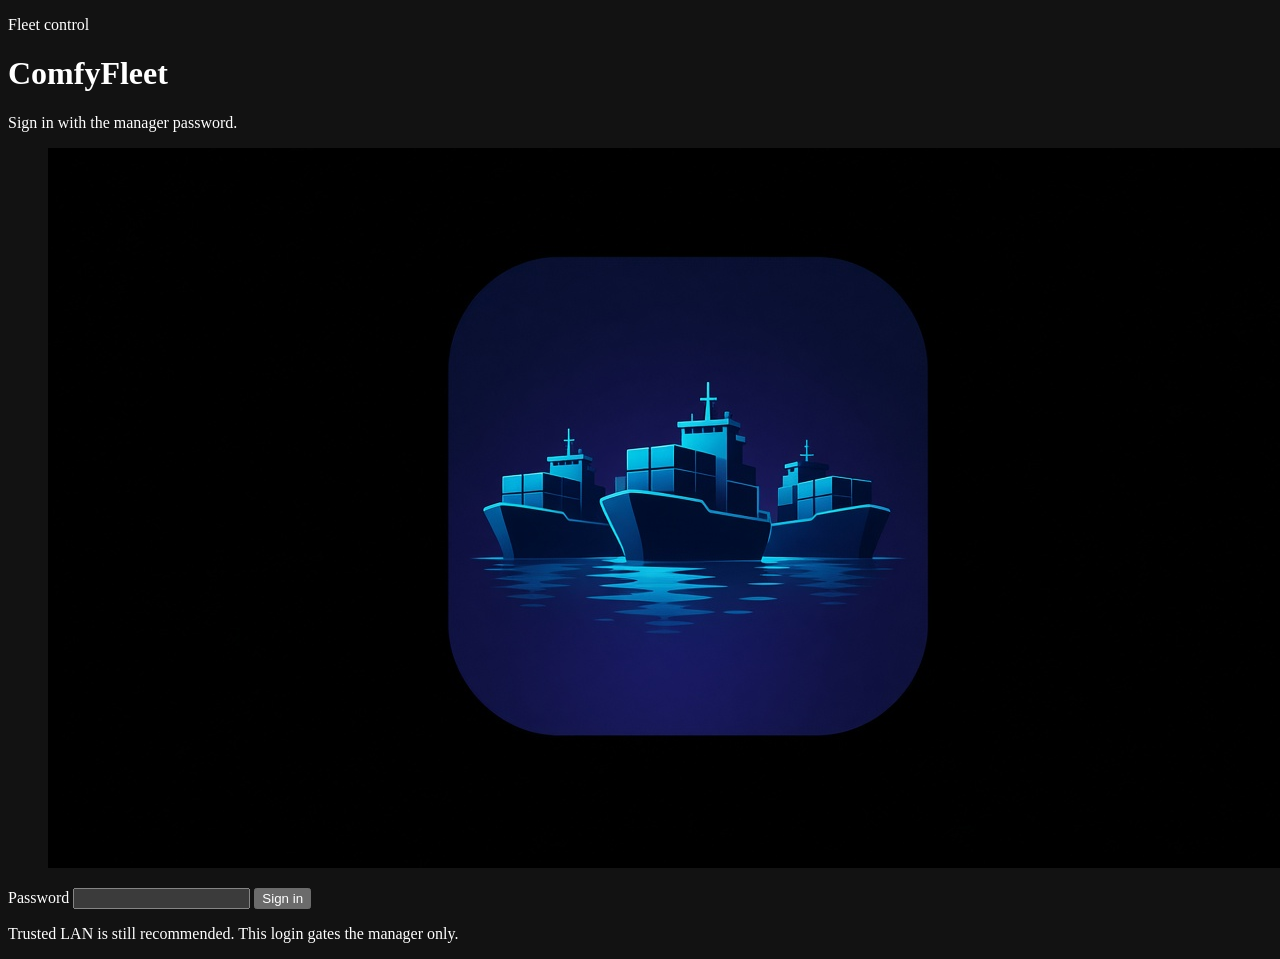
==== ui/login.html @ f4cdb94b "Require COMFYFLEET_PASSWORD and gate the manager HTTP API. The manager refuses to start when the sha" ====
<!DOCTYPE html>
<html lang="en">
<head>
  <meta charset="utf-8">
  <meta name="viewport" content="width=device-width, initial-scale=1, viewport-fit=cover">
  <meta name="theme-color" content="#000000">
  <meta name="color-scheme" content="dark">
  <title>Sign in — ComfyFleet</title>
  <link rel="icon" href="/comfyfleet-logo-ships.jpg">
  <link rel="stylesheet" href="/app.css">
</head>
<body>
  <div class="atmosphere" aria-hidden="true"></div>
  <main class="login-wrap">
    <form id="login-form" class="login-card glass" method="post" action="/api/login">
      <p class="eyebrow">Fleet control</p>
      <h1>ComfyFleet</h1>
      <p id="login-lead" class="sheet-lead">Sign in with the manager password.</p>
      <figure class="logo-plate">
        <img src="/comfyfleet-logo-ships.jpg" alt="ComfyFleet — ships on the water">
      </figure>
      <label class="field-label" for="password">Password</label>
      <input id="password" name="password" class="text-input" type="password" autocomplete="current-password" required>
      <p id="login-error" class="banner" role="alert" hidden></p>
      <button class="btn primary" type="submit">Sign in</button>
      <p class="trust">Trusted LAN is still recommended. This login gates the manager only.</p>
    </form>
  </main>
  <script>
    const params = new URLSearchParams(location.search);
    const error = document.querySelector("#login-error");
    const passwordInput = document.querySelector("#password");
    if (params.get("expired")) {
      error.hidden = false;
      error.textContent = "Session expired. Sign in again.";
    }
    document.querySelector("#login-form").addEventListener("submit", async (event) => {
      event.preventDefault();
      const password = passwordInput.value;
      let response;
      try {
        response = await fetch("/api/login", {
          method: "POST",
          credentials: "same-origin",
          headers: { "Content-Type": "application/json", Accept: "application/json" },
          body: JSON.stringify({ password })
        });
      } catch (err) {
        error.hidden = false;
        error.textContent = "Control backend unreachable.";
        return;
      }
      let payload = null;
      try { payload = await response.json(); } catch (err) { payload = null; }
      if (response.ok && payload && payload.ok) {
        window.location.assign("/");
        return;
      }
      passwordInput.value = "";
      error.hidden = false;
      if (response.status === 429) {
        error.textContent = "Too many sign-in attempts. Wait a moment and try again.";
      } else {
        error.textContent = "Invalid credentials.";
      }
    });
  </script>
</body>
</html>
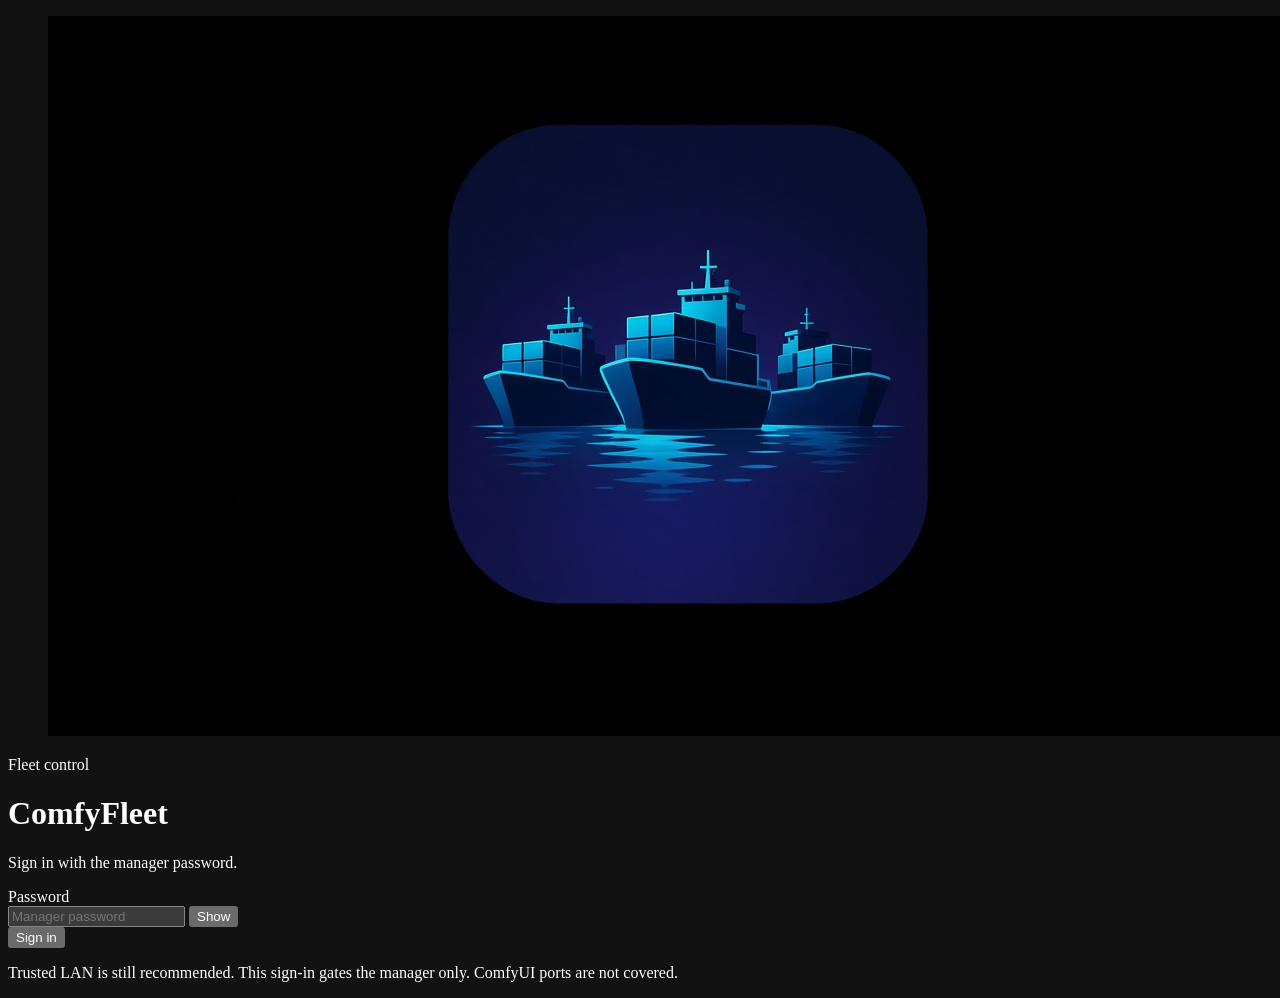
==== commit d4d9ac26: "Polish the manager sign-in screen. The login card uses the fleet glass layout, a full-bleed logo, fo" ====
--- a/ui/login.html
+++ b/ui/login.html
@@ -4,39 +4,84 @@
   <meta charset="utf-8">
   <meta name="viewport" content="width=device-width, initial-scale=1, viewport-fit=cover">
   <meta name="theme-color" content="#000000">
+  <meta name="apple-mobile-web-app-capable" content="yes">
+  <meta name="apple-mobile-web-app-status-bar-style" content="black-translucent">
   <meta name="color-scheme" content="dark">
   <title>Sign in — ComfyFleet</title>
   <link rel="icon" href="/comfyfleet-logo-ships.jpg">
+  <link rel="apple-touch-icon" href="/comfyfleet-logo-ships.jpg">
   <link rel="stylesheet" href="/app.css">
 </head>
 <body>
   <div class="atmosphere" aria-hidden="true"></div>
   <main class="login-wrap">
     <form id="login-form" class="login-card glass" method="post" action="/api/login">
-      <p class="eyebrow">Fleet control</p>
-      <h1>ComfyFleet</h1>
-      <p id="login-lead" class="sheet-lead">Sign in with the manager password.</p>
-      <figure class="logo-plate">
+      <figure class="login-hero">
         <img src="/comfyfleet-logo-ships.jpg" alt="ComfyFleet — ships on the water">
       </figure>
-      <label class="field-label" for="password">Password</label>
-      <input id="password" name="password" class="text-input" type="password" autocomplete="current-password" required>
-      <p id="login-error" class="banner" role="alert" hidden></p>
-      <button class="btn primary" type="submit">Sign in</button>
-      <p class="trust">Trusted LAN is still recommended. This login gates the manager only.</p>
+      <div class="login-body">
+        <p class="eyebrow">Fleet control</p>
+        <h1>ComfyFleet</h1>
+        <p id="login-lead" class="sheet-lead">Sign in with the manager password.</p>
+
+        <p id="login-notice" class="login-notice" role="status" hidden></p>
+
+        <label class="field-label" for="password">Password</label>
+        <div class="login-field">
+          <input id="password" name="password" type="password" autocomplete="current-password" autocapitalize="off" autocorrect="off" spellcheck="false" enterkeyhint="go" placeholder="Manager password" required>
+          <button id="toggle-password" class="login-reveal" type="button" aria-pressed="false" aria-controls="password" aria-label="Show password">Show</button>
+        </div>
+
+        <p id="login-error" class="banner login-alert" role="alert" hidden></p>
+        <button id="login-submit" class="btn primary" type="submit">Sign in</button>
+        <p class="trust">Trusted LAN is still recommended. This sign-in gates the manager only. ComfyUI ports are not covered.</p>
+      </div>
     </form>
   </main>
   <script>
     const params = new URLSearchParams(location.search);
+    const form = document.querySelector("#login-form");
     const error = document.querySelector("#login-error");
+    const notice = document.querySelector("#login-notice");
     const passwordInput = document.querySelector("#password");
+    const submit = document.querySelector("#login-submit");
+    const toggle = document.querySelector("#toggle-password");
+
+    function showNotice(text) {
+      error.hidden = true;
+      error.textContent = "";
+      notice.hidden = false;
+      notice.textContent = text;
+      passwordInput.removeAttribute("aria-invalid");
+    }
+
+    function showError(text) {
+      notice.hidden = true;
+      notice.textContent = "";
+      error.hidden = false;
+      error.textContent = text;
+      passwordInput.setAttribute("aria-invalid", "true");
+    }
+
     if (params.get("expired")) {
-      error.hidden = false;
-      error.textContent = "Session expired. Sign in again.";
+      showNotice("Session expired. Sign in again.");
     }
-    document.querySelector("#login-form").addEventListener("submit", async (event) => {
+
+    toggle.addEventListener("click", () => {
+      const reveal = passwordInput.type === "password";
+      passwordInput.type = reveal ? "text" : "password";
+      toggle.textContent = reveal ? "Hide" : "Show";
+      toggle.setAttribute("aria-pressed", reveal ? "true" : "false");
+      toggle.setAttribute("aria-label", reveal ? "Hide password" : "Show password");
+      passwordInput.focus();
+    });
+
+    form.addEventListener("submit", async (event) => {
       event.preventDefault();
+      if (submit.disabled) return;
       const password = passwordInput.value;
+      submit.disabled = true;
+      submit.textContent = "Signing in…";
       let response;
       try {
         response = await fetch("/api/login", {
@@ -46,8 +91,10 @@
           body: JSON.stringify({ password })
         });
       } catch (err) {
-        error.hidden = false;
-        error.textContent = "Control backend unreachable.";
+        submit.disabled = false;
+        submit.textContent = "Sign in";
+        showError("Control backend unreachable.");
+        passwordInput.focus();
         return;
       }
       let payload = null;
@@ -57,12 +104,14 @@
         return;
       }
       passwordInput.value = "";
-      error.hidden = false;
+      submit.disabled = false;
+      submit.textContent = "Sign in";
       if (response.status === 429) {
-        error.textContent = "Too many sign-in attempts. Wait a moment and try again.";
+        showError("Too many sign-in attempts. Wait a moment and try again.");
       } else {
-        error.textContent = "Invalid credentials.";
+        showError("Invalid credentials.");
       }
+      passwordInput.focus();
     });
   </script>
 </body>
